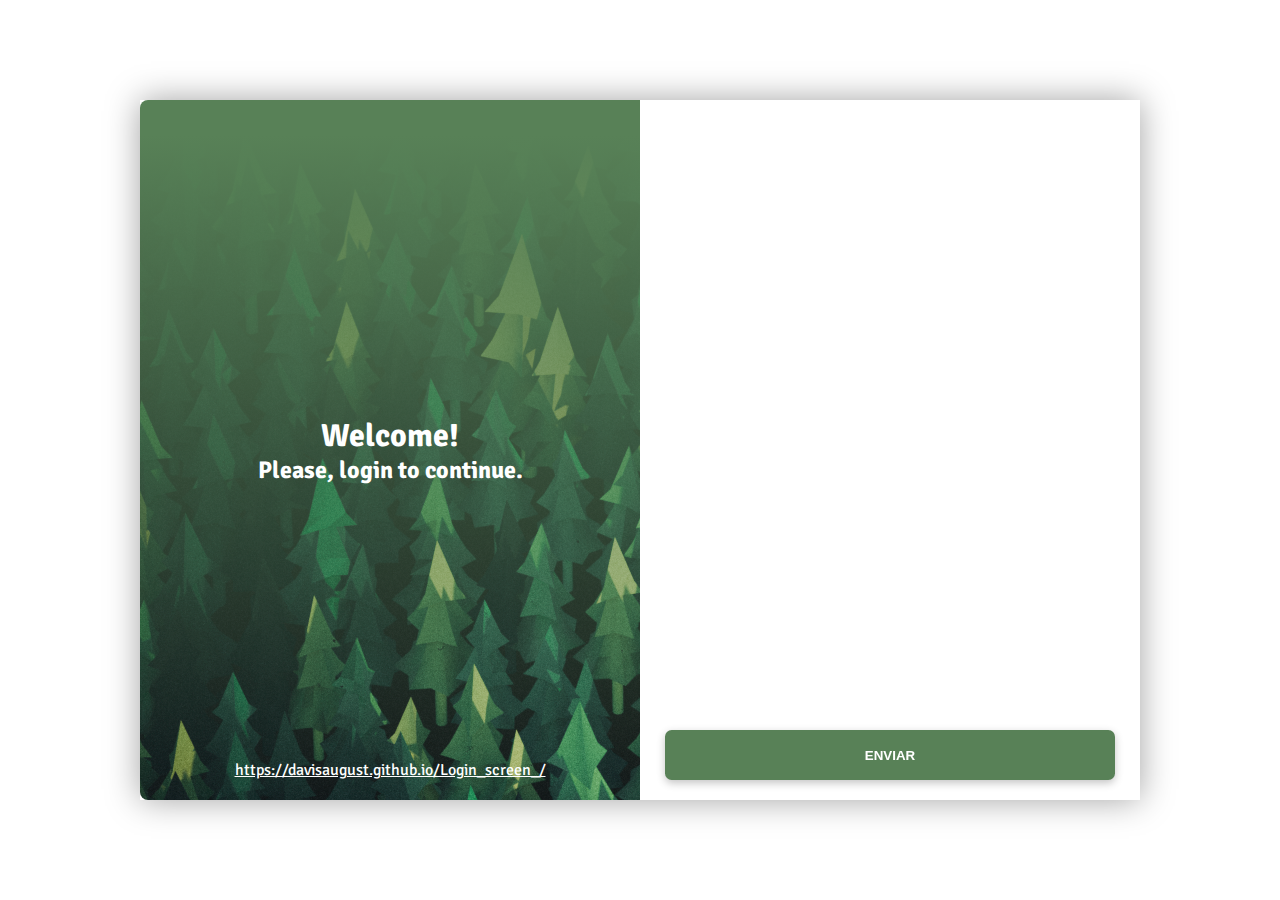
==== docs/index.html @ 9a6dc4f6 "Visual changes." ====
<!DOCTYPE html>
<html lang="en">
<head>
    <meta charset="UTF-8">
    <meta name="viewport" content="width=device-width, initial-scale=1.0">
    <title>Document</title>


    <link rel="stylesheet" href="style.css">

    <link href="https://fonts.googleapis.com/css2?family=Manrope:wght@700&family=Oxygen:wght@700&family=Poppins:wght@300;600&family=Roboto:ital,wght@0,300;1,300&family=Signika:wght@600&display=swap" rel="stylesheet">

    <link rel="stylesheet" href="https://cdnjs.cloudflare.com/ajax/libs/font-awesome/6.4.0/css/all.min.css">

</head>
<body>
    <div class="wrapper">
        <div class="side_container">
            <h1>Welcome!</h1>
            <h2>Please, login to continue.</h2>
            <a href="#">https://davisaugust.github.io/Login_screen_/</a>
        </div>
        <div class="container">
            <h1 id="form_title">Login</h1>
                <form action="#" method="get" id="form">
                    <label for="Email">Email</label>
                    <div class="email_container input_container">
                        <i class="fa-solid fa-envelope"></i>
                        <input type="email" id="Email" required>
                    </div>
                    <label for="Password">Passwords</label>
                    <div class="pass_container input_container">
                        <i class="fa-solid fa-key"></i>
                        <input type="password" id="Password">
                    </div>
                    <input type="submit" value="Enviar" id="send_btn">
                    <a href="#" class="forgot_pass"> Forgot the password?</a>
                </form>
        </div>
    </div>



    <script src="script.js"></script>

</body>
</html>
---- docs/style.css ----
*{
    padding: 0;
    margin: 0;
}


body{
    display: flex;
    justify-content: center;
    align-items: center;
    background-image: url(images/wallpaper.jpg);
    background-repeat: no-repeat;
    background-size: cover;
    height: 100vh;
    font-family: 'Signika';
}

.wrapper{
    display: flex;
    box-shadow: 0 0px 32px 0 rgba(0,0,0,0.37);
}
.container{
    display: flex;
    height: 700px;
    width: 500px;
    border-radius: 0 .5em .5em 0;
    justify-content: center;
    align-items: center;
    flex-direction: column;
    backdrop-filter: blur(10px);
    -webkit-backdrop-filter: blur(5px);
    box-sizing: border-box;
}
.side_container{
    width: 500px;
    height: 700px;
    display: flex;
    justify-content: center;
    align-items: center;
    background-color: #0096c7;
    border-radius: .5em 0em 0 .5em;
    flex-direction: column;
    background-image: linear-gradient(to bottom, #588157 5%, transparent), url(images/forest_bg.png);
    color: white;
}
.side_container a{
    position: absolute;
    margin-top: 40em;
    color: black;
    color: white
}
#form_title{
    padding: 15px;
    color: white;
}
#form{
    display: flex;
    flex-direction: column;
    box-sizing: border-box;
    padding: 0 25px;
    width: 100%;
    outline: none;
}
#form label{
    padding: 10px 0;
    font-size: 1.2em;
    font-weight: 700;
    margin-top: 2em;
    text-align: left;
    color: white;
}
.input_container{
    width: 100%;
    padding: 5px 0;
    border-bottom: 2px solid  white;
    color: white;
}
.input_container input{
    height: 30px;
    border: 1px solid black;
    font-size: 1.2em;
    border: none;
    background: none;
    color: white;
    width: 420px;
    padding-left: 5px;
}
#form input:focus{
    outline: none;
}
#send_btn {
    border: none;
    cursor: pointer;
    height: 50px;
    border-radius: .5em;;
    color: white;
    background-color:#588157;
    box-shadow: rgba(0, 0, 0, 0.24) 0px 3px 8px;
    text-transform: uppercase;
    font-weight: 700;
    position: absolute; /* Corrigido para "absolute" */
    width: 450px;
    bottom: 20px;
    transition: all .1s ease; /* Ajuste o valor conforme necessário para posicionar na parte inferior */
}

#send_btn:hover{
    transition: all .2s ease;
    transform: scale(1);
}

#send_btn:active{
    box-shadow: #000000 0 3px 7px inset;
    transform: translateY(2px);
}

.forgot_pass{
    width: fit-content;
    position: absolute;
    bottom: 10em;
    color: white;
    text-decoration: none;
}
.forgot_pass:hover{
    color: blue;
}
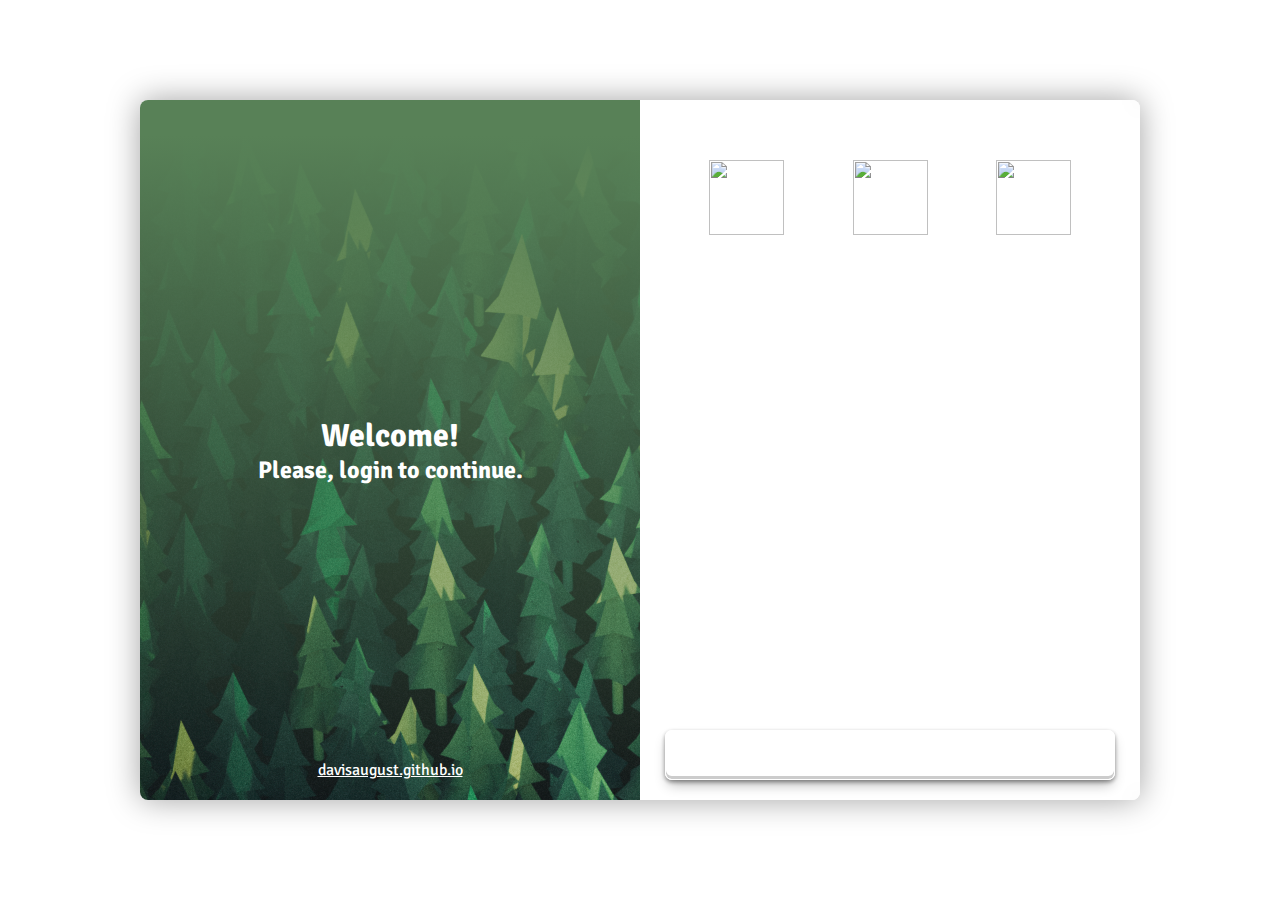
==== commit d87f3edd: "Some visual changes were made." ====
--- a/docs/index.html
+++ b/docs/index.html
@@ -7,6 +7,7 @@
 
 
     <link rel="stylesheet" href="style.css">
+    <link rel="stylesheet" href="responsive.css">
 
     <link href="https://fonts.googleapis.com/css2?family=Manrope:wght@700&family=Oxygen:wght@700&family=Poppins:wght@300;600&family=Roboto:ital,wght@0,300;1,300&family=Signika:wght@600&display=swap" rel="stylesheet">
 
@@ -18,23 +19,45 @@
         <div class="side_container">
             <h1>Welcome!</h1>
             <h2>Please, login to continue.</h2>
-            <a href="#">https://davisaugust.github.io/Login_screen_/</a>
+            <a href="https://github.com/davisaugust" target="_blank">davisaugust.github.io</a>
         </div>
         <div class="container">
+            <div class="container_top_text">
+                <div class="container_text">
+                    <h1>Welcome!</h1>
+                    <h2>Please login to continue.</h2>
+                </div>
+                <div class="image_container">
+                    <a href="#"><img src="images/google_ico.png" alt=""></a>
+                    <a href="https://github.com/davisaugust/Login_screen_" target="_blank"><img src="images/github_ico.png" alt=""></a>
+                    <a href="https://www.linkedin.com/in/davi-augusto-161800267/" target="_blank"><img src="images/linkedin_ico.png" alt=""></a>
+                </div>
+            </div>
+            
             <h1 id="form_title">Login</h1>
+            <div class="container_images">
+                <a href="https://github.com/davisaugust/Login_screen_"><img src="images/github_ico.png" alt=""></a>
+                <a href="https://www.linkedin.com/in/davi-augusto-161800267/"><img src="images/linkedin_ico.png" alt=""></a>
+                <a href="#"><img src="images/google_ico.png" alt=""></a>
+            </div>
                 <form action="#" method="get" id="form">
                     <label for="Email">Email</label>
                     <div class="email_container input_container">
                         <i class="fa-solid fa-envelope"></i>
-                        <input type="email" id="Email" required>
+                        <input type="email" class="email placeholder" required placeholder="Email">
                     </div>
-                    <label for="Password">Passwords</label>
+                    <label for="Password">Password</label>
                     <div class="pass_container input_container">
                         <i class="fa-solid fa-key"></i>
-                        <input type="password" id="Password">
+                        <input type="password" class="password placeholder" placeholder="Password">
                     </div>
-                    <input type="submit" value="Enviar" id="send_btn">
-                    <a href="#" class="forgot_pass"> Forgot the password?</a>
+                    <input type="submit" value="Login" id="send_btn">
+                    <div class="bottom_links">
+                        <div class="bottom_links_flex">
+                            <a href="#">Forgot the password?</a>
+                        </div>
+                        <a href="register.html">Register here!</a>
+                    </div>
                 </form>
         </div>
     </div>
--- a/docs/style.css
+++ b/docs/style.css
@@ -3,6 +3,10 @@
     margin: 0;
 }
 
+:root{
+    --primary-color: #588157;
+    --secondary-color: #57cc99;
+}
 
 body{
     display: flex;
@@ -18,6 +22,7 @@
 .wrapper{
     display: flex;
     box-shadow: 0 0px 32px 0 rgba(0,0,0,0.37);
+    border-radius: .5em;
 }
 .container{
     display: flex;
@@ -30,6 +35,47 @@
     backdrop-filter: blur(10px);
     -webkit-backdrop-filter: blur(5px);
     box-sizing: border-box;
+}
+.image_container{
+    display: flex;
+    align-items: center;
+    height: 25%;
+    width: 100%;
+    justify-content: space-evenly;
+}
+
+.container_images{
+    width: 100%;
+    height: 200px;
+    position: absolute;
+    top: 0;
+    display: flex;
+    justify-content: space-evenly;
+    align-items: center;
+}
+
+.container_images img{
+    width: 75px;
+    height: 75px;
+    transition: all .1s ease-in;
+}
+
+.container_images img:hover{
+    transform: scale(1.1);
+    transition: all .1s ease-in;
+}
+
+.image_container img{
+    width: 50px;
+    height: 50px;
+    transition: all .1s ease-in-out;
+}
+.image_container img:hover{
+    transform: scale(1.1);
+    transition: all .1s ease-in-out;
+}
+.container_top_text{
+    display: none;
 }
 .side_container{
     width: 500px;
@@ -49,6 +95,7 @@
     color: black;
     color: white
 }
+
 #form_title{
     padding: 15px;
     color: white;
@@ -69,6 +116,7 @@
     text-align: left;
     color: white;
 }
+
 .input_container{
     width: 100%;
     padding: 5px 0;
@@ -85,42 +133,48 @@
     width: 420px;
     padding-left: 5px;
 }
+
 #form input:focus{
     outline: none;
 }
+
 #send_btn {
     border: none;
     cursor: pointer;
     height: 50px;
-    border-radius: .5em;;
+    border-radius: .5em;
     color: white;
-    background-color:#588157;
-    box-shadow: rgba(0, 0, 0, 0.24) 0px 3px 8px;
+    background-color: transparent;
+    box-shadow: rgba(0, 0, 0, 0.4) 0px 2px 4px, rgba(0, 0, 0, 0.3) 0px 7px 13px -3px, rgba(0, 0, 0, 0.2) 0px -3px 0px inset;
+    border: 1px solid white;
     text-transform: uppercase;
     font-weight: 700;
-    position: absolute; /* Corrigido para "absolute" */
+    position: absolute;
     width: 450px;
     bottom: 20px;
-    transition: all .1s ease; /* Ajuste o valor conforme necessário para posicionar na parte inferior */
+    transition: all .1s ease; 
+    backdrop-filter: blur(5px);
+    -webkit-backdrop-filter: blur(0px);
 }
-
-#send_btn:hover{
-    transition: all .2s ease;
-    transform: scale(1);
-}
-
-#send_btn:active{
-    box-shadow: #000000 0 3px 7px inset;
-    transform: translateY(2px);
-}
-
-.forgot_pass{
-    width: fit-content;
+.bottom_links{
+    display: flex;
+    width: 450px;
+    justify-content: space-between;
     position: absolute;
     bottom: 10em;
     color: white;
     text-decoration: none;
 }
-.forgot_pass:hover{
-    color: blue;
+
+.bottom_links a{
+    color: white;
+    text-decoration: none;
+}
+
+.bottom_links a:hover{
+    color: var(--primary-color);
+}
+
+.placeholder::-webkit-input-placeholder{
+    color: rgba(255, 255, 255, 0.3);
 }